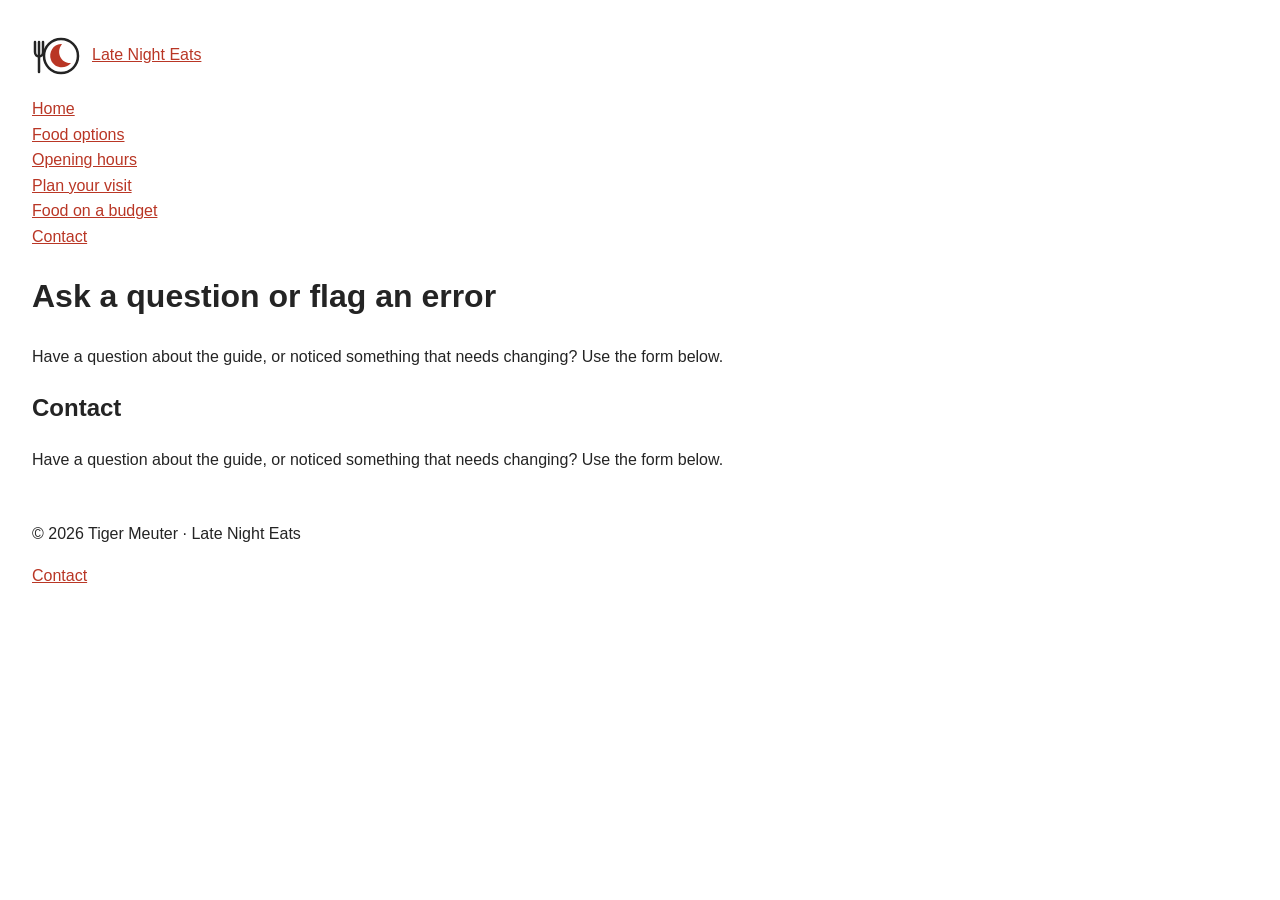
==== contact.html @ a32e922a "added pages and navigation" ====
<!DOCTYPE html>
<html lang="en">
<head>
	<meta charset="utf-8">
	<meta name="viewport" content="width=device-width, initial-scale=1.0">
	<meta name="author" content="Tiger Meuter">
	<meta name="description" content="Use the Late Night Eats contact form to practise sending a question or reporting an incorrect detail about the food guide.">
	<meta name="keywords" content="late-night food, The Hague, restaurants, opening hours, budget">
	<title>Contact | Late Night Eats</title>
	<link rel="stylesheet" type="text/css" href="css/style.css">
	<link rel="icon" type="image/svg+xml" href="img/logo.svg">
</head>
<body>
	<header class="site-header">
		<a class="logo" href="index.html"><img src="img/logo.svg" alt="" title="Late Night Eats logo">Late Night Eats</a>
		<nav aria-label="Main navigation">
			<ul>
				<li><a href="index.html">Home</a></li>
				<li><a href="food-options.html">Food options</a></li>
				<li><a href="opening-hours.html">Opening hours</a></li>
				<li><a href="plan-your-visit.html">Plan your visit</a></li>
				<li><a href="food-on-a-budget.html">Food on a budget</a></li>
				<li><a class="current" aria-current="page" href="contact.html">Contact</a></li>
			</ul>
		</nav>
	</header>
	<main>
		<header class="intro">
			<h1>Ask a question or flag an error</h1>
			<p>Have a question about the guide, or noticed something that needs changing? Use the form below.</p>
		</header>
		<section>
			<h2>Contact</h2>
			<p>Have a question about the guide, or noticed something that needs changing? Use the form below.</p>
		</section>
	</main>
	<footer class="site-footer">
		<p>&copy; 2026 Tiger Meuter &middot; Late Night Eats</p>
		<p><a href="contact.html">Contact</a></p>
	</footer>
</body>
</html>
---- css/style.css ----
body {
	margin: 2rem;
	font-family: Arial, sans-serif;
	color: #242424;
	line-height: 1.6;
}

h1, h2 {
	color: #242424;
}

a {
	color: #b93625;
}

nav ul {
	padding: 0;
	list-style-type: none;
}

.logo img {
	vertical-align: middle;
	margin-right: 0.75rem;
}

.site-footer {
	margin-top: 3rem;
}
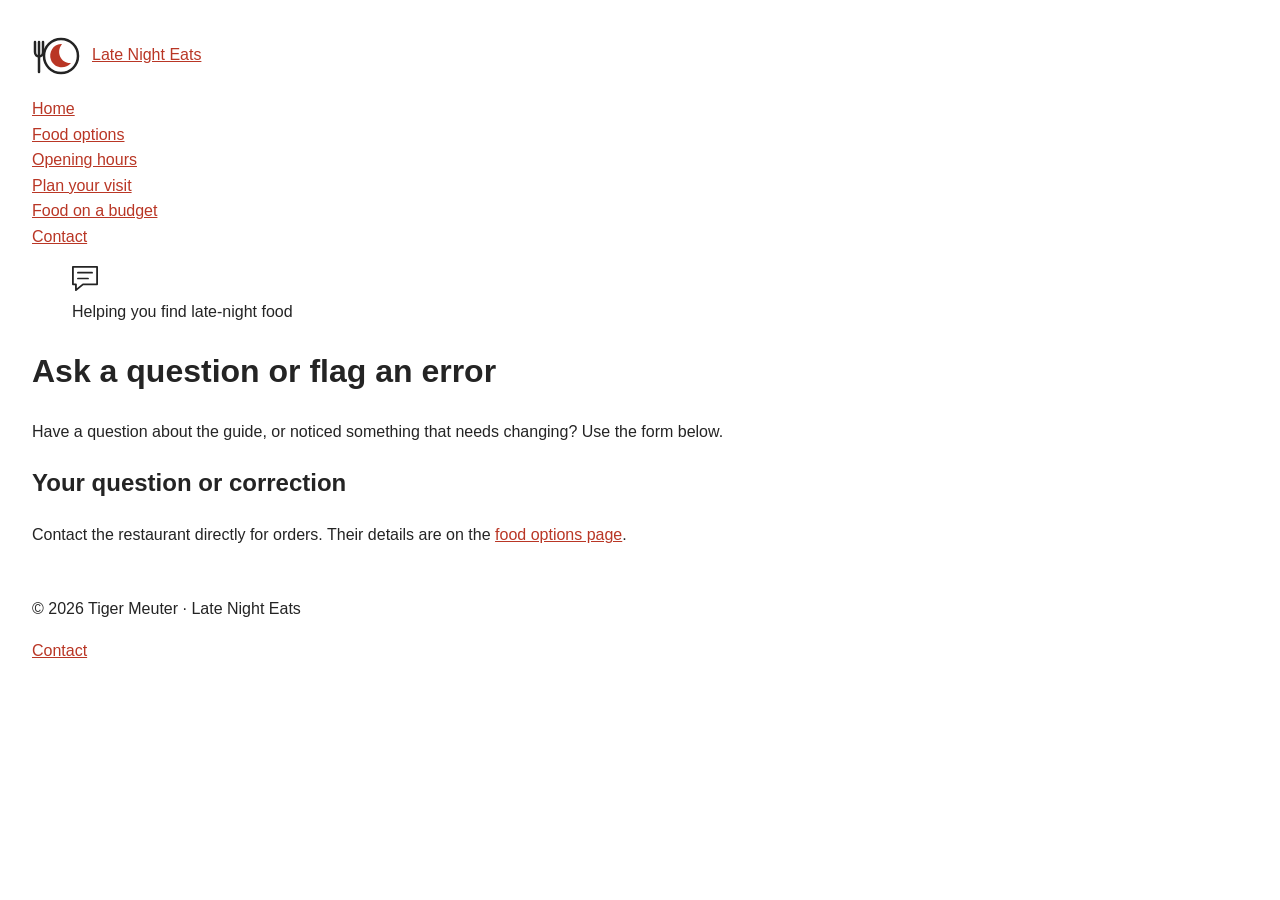
==== commit 2b284377: "added budget and visit pages" ====
--- a/contact.html
+++ b/contact.html
@@ -26,12 +26,16 @@
 	</header>
 	<main>
 		<header class="intro">
+			<figure>
+				<img src="img/contact.svg" alt="" title="Contact icon">
+				<figcaption>Helping you find late-night food</figcaption>
+			</figure>
 			<h1>Ask a question or flag an error</h1>
 			<p>Have a question about the guide, or noticed something that needs changing? Use the form below.</p>
 		</header>
 		<section>
-			<h2>Contact</h2>
-			<p>Have a question about the guide, or noticed something that needs changing? Use the form below.</p>
+			<h2>Your question or correction</h2>
+			<p>Contact the restaurant directly for orders. Their details are on the <a href="food-options.html">food options page</a>.</p>
 		</section>
 	</main>
 	<footer class="site-footer">
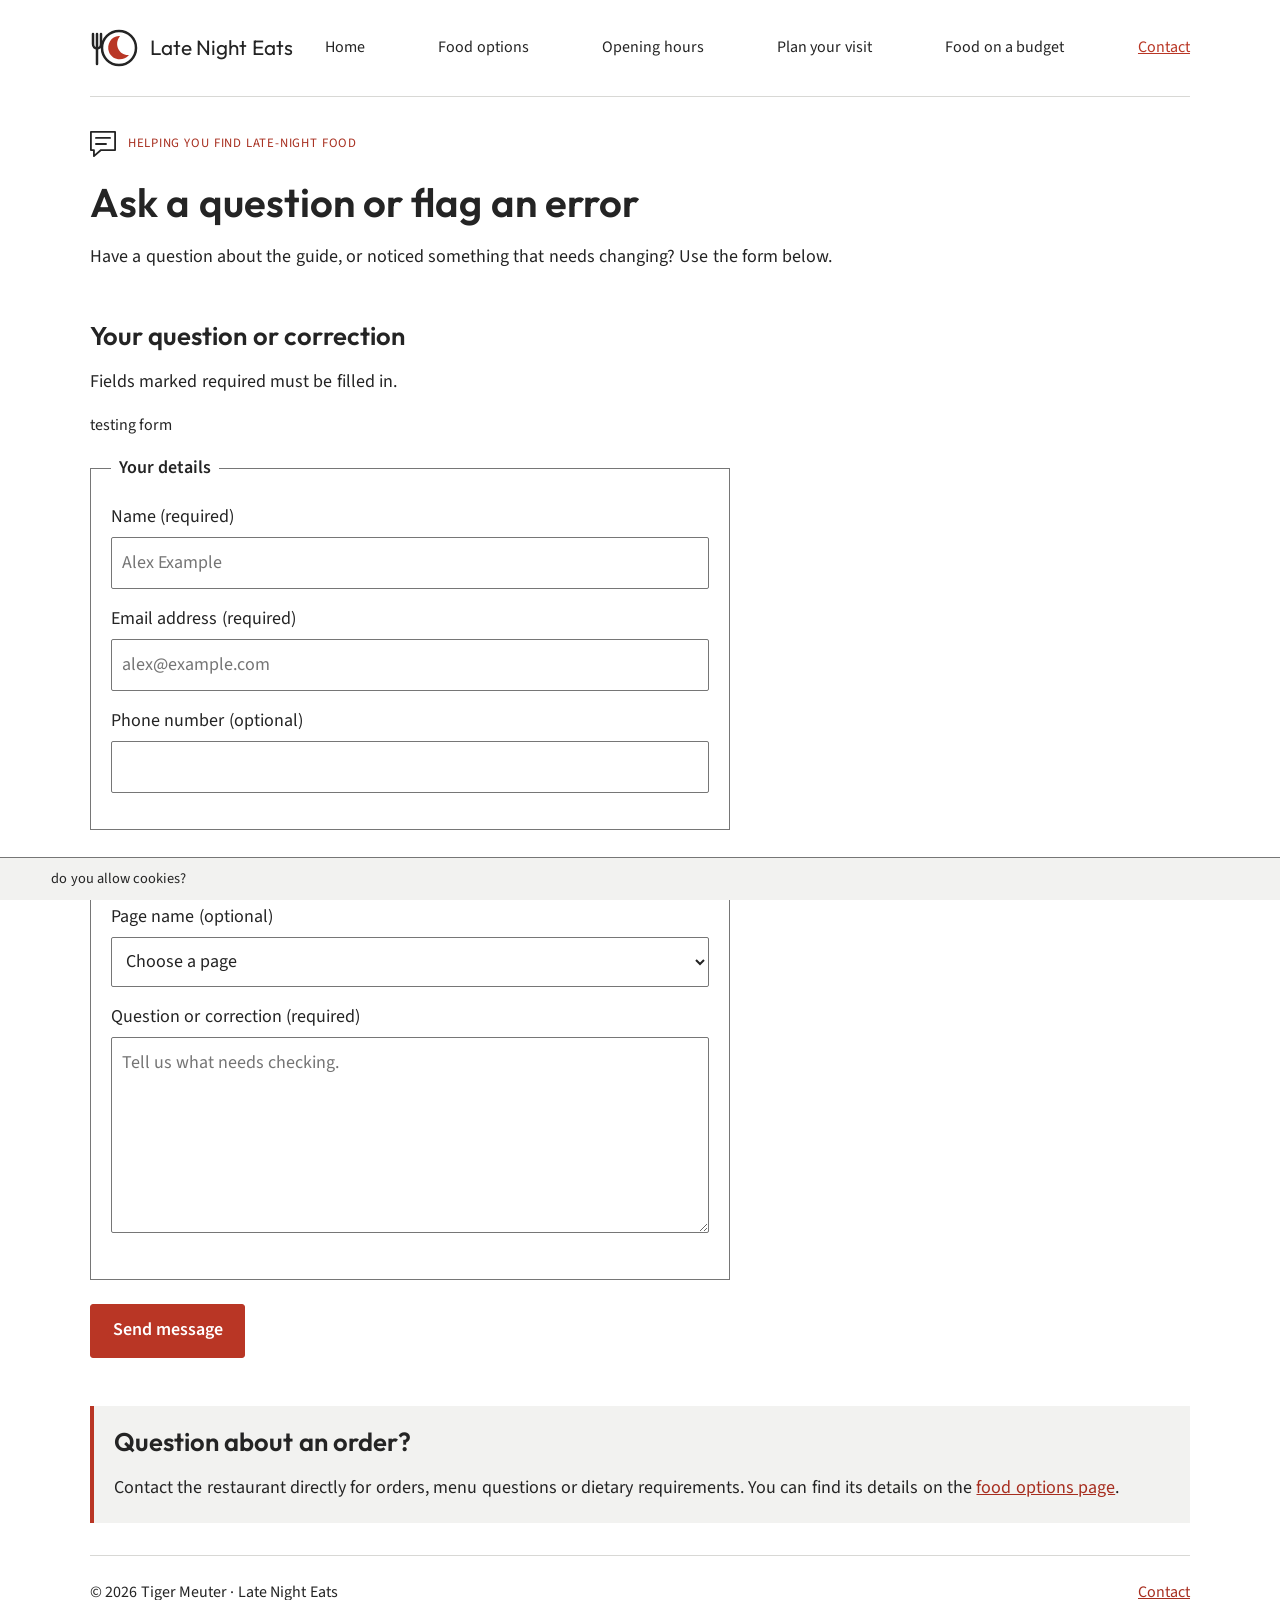
==== commit 6a34e0f8: "added contact form and mobile css" ====
--- a/contact.html
+++ b/contact.html
@@ -33,14 +33,48 @@
 			<h1>Ask a question or flag an error</h1>
 			<p>Have a question about the guide, or noticed something that needs changing? Use the form below.</p>
 		</header>
-		<section>
+		<section class="contact-section">
 			<h2>Your question or correction</h2>
-			<p>Contact the restaurant directly for orders. Their details are on the <a href="food-options.html">food options page</a>.</p>
+			<p>Fields marked required must be filled in.</p>
+			<p class="form-note">testing form</p>
+			<form action="https://next-app-router-playground-kohl.vercel.app/api/contact" method="post">
+				<fieldset>
+					<legend>Your details</legend>
+					<label for="name">Name (required)</label>
+					<input type="text" id="name" name="name" placeholder="Alex Example" maxlength="100" required>
+					<label for="email">Email address (required)</label>
+					<input type="email" id="email" name="email" placeholder="alex@example.com" maxlength="150" required>
+					<label for="phone">Phone number (optional)</label>
+					<input type="tel" id="phone" name="phone" maxlength="30">
+				</fieldset>
+				<fieldset>
+					<legend>Your message</legend>
+					<label for="page">Page name (optional)</label>
+					<select id="page" name="page">
+						<option value="">Choose a page</option>
+						<option value="home">Home</option>
+						<option value="food-options">Food options</option>
+						<option value="opening-hours">Opening hours</option>
+						<option value="plan-your-visit">Plan your visit</option>
+						<option value="food-on-a-budget">Food on a budget</option>
+					</select>
+					<label for="message">Question or correction (required)</label>
+					<textarea id="message" name="message" rows="6" minlength="10" maxlength="2000" placeholder="Tell us what needs checking." required></textarea>
+				</fieldset>
+				<input type="submit" value="Send message">
+			</form>
 		</section>
+		<aside class="tip">
+			<h2>Question about an order?</h2>
+			<p>Contact the restaurant directly for orders, menu questions or dietary requirements. You can find its details on the <a href="food-options.html">food options page</a>.</p>
+		</aside>
 	</main>
 	<footer class="site-footer">
 		<p>&copy; 2026 Tiger Meuter &middot; Late Night Eats</p>
 		<p><a href="contact.html">Contact</a></p>
 	</footer>
+	<aside class="cookies">
+		<p>do you allow cookies?</p>
+	</aside>
 </body>
 </html>
--- a/css/style.css
+++ b/css/style.css
@@ -1,28 +1,416 @@
+@import url('https://fonts.googleapis.com/css2?family=Outfit:wght@600&family=Source+Sans+3:wght@400;600&display=swap');
+
+* {
+	box-sizing: border-box;
+}
+
 body {
-	margin: 2rem;
-	font-family: Arial, sans-serif;
+	margin: 0;
 	color: #242424;
+	background-color: #fff;
+	font-family: 'Source Sans 3', Arial, sans-serif;
+	font-size: 1.125rem;
 	line-height: 1.6;
-}
-
-h1, h2 {
+	word-spacing: 0.02em;
+}
+
+.site-header, main, .site-footer {
+	width: 92%;
+	max-width: 1100px;
+	margin: 0 auto;
+}
+
+.site-header {
+	padding: 1.5rem 0;
+	border-bottom: 1px solid #d8d8d5;
+}
+
+.logo {
+	display: inline-flex;
+	align-items: center;
+	gap: 0.75rem;
 	color: #242424;
-}
-
-a {
-	color: #b93625;
+	font-family: 'Outfit', Arial, sans-serif;
+	font-size: 1.3rem;
+	text-decoration: none;
 }
 
 nav ul {
+	display: flex;
+	flex-wrap: wrap;
+	gap: 0.5rem 1.5rem;
+	margin: 1rem 0 0;
 	padding: 0;
 	list-style-type: none;
 }
 
-.logo img {
-	vertical-align: middle;
+nav a {
+	display: block;
+	padding: 0.5rem 0;
+	color: #242424;
+	font-size: 1rem;
+	text-decoration: none;
+}
+
+a {
+	color: #a72e1f;
+}
+
+a:hover, a:focus {
+	color: #752014;
+	text-decoration: underline;
+}
+
+a:active, nav .current {
+	color: #b93625;
+	text-decoration: underline;
+}
+
+a:focus, input:focus, textarea:focus, select:focus {
+	outline: 2px solid #242424;
+	outline-offset: 3px;
+}
+
+h1, h2, h3 {
+	font-family: 'Outfit', Arial, sans-serif;
+	font-weight: 600;
+	line-height: 1.25;
+}
+
+h1 {
+	margin: 1rem 0;
+	font-size: 2.5rem;
+}
+
+h2 {
+	margin: 0 0 1rem;
+	font-size: 1.6rem;
+}
+
+h3 {
+	margin: 0 0 0.75rem;
+	font-size: 1.3rem;
+}
+
+p {
+	margin: 0 0 1rem;
+}
+
+main > section, main > article {
+	margin-bottom: 2rem;
+}
+
+.intro {
+	padding: 2.5rem 0;
+}
+
+.intro > p {
+	max-width: 48rem;
+}
+
+figure {
+	min-height: 2rem;
+	margin: 0;
+}
+
+figure > img {
+	position: relative;
+	top: 2px;
+	float: left;
 	margin-right: 0.75rem;
 }
 
+figcaption {
+	padding-top: 0.25rem;
+	color: #a72e1f;
+	font-size: 0.8rem;
+	letter-spacing: 0.06em;
+	text-transform: uppercase;
+}
+
+.button, input[type="submit"] {
+	display: inline-block;
+	padding: 0.65em 1.2em;
+	border: 1px solid #b93625;
+	border-radius: 3px;
+	color: #fff;
+	background-color: #b93625;
+	font: inherit;
+	font-weight: 600;
+	text-decoration: none;
+	cursor: pointer;
+}
+
+.button:hover, input[type="submit"]:hover {
+	border-color: #98291b;
+	color: #fff;
+	background-color: #98291b;
+	text-decoration: none;
+}
+
+.button:active, input[type="submit"]:active {
+	background-color: #752014;
+}
+
+.cards {
+	display: grid;
+	grid-template-columns: 1fr 1fr 1fr;
+	gap: 1.25rem;
+}
+
+.two-columns {
+	grid-template-columns: 1fr 1fr;
+}
+
+.cards-title {
+	grid-column: 1 / -1;
+	margin-bottom: 0;
+}
+
+.card {
+	padding: 1.5rem;
+	border-color: #dededb;
+	border-style: solid;
+	border-width: 1px;
+	background-color: #f2f2f0;
+}
+
+.card ul, .checklist {
+	padding-left: 1.5rem;
+}
+
+li {
+	margin-bottom: 0.5rem;
+}
+
+.address, .source, .form-note {
+	font-size: 1rem;
+}
+
+.tip {
+	margin: 2rem 0;
+	padding: 1.25rem;
+	border-left: 4px solid #b93625;
+	background-color: #f2f2f0;
+}
+
+.tip p:last-child, .card p:last-child {
+	margin-bottom: 0;
+}
+
+table {
+	width: 100%;
+	margin: 1rem 0;
+	border-collapse: collapse;
+	font-size: 1rem;
+}
+
+caption {
+	margin-bottom: 0.5rem;
+	font-weight: 600;
+	text-align: left;
+}
+
+th, td {
+	padding: 0.75rem;
+	border: 1px solid #767676;
+	text-align: left;
+}
+
+thead {
+	color: #fff;
+	background-color: #242424;
+}
+
+tbody tr:nth-child(even) {
+	background-color: #cff;
+}
+
+tbody tr:nth-child(odd) {
+	background-color: #fff;
+}
+
+tbody th:first-child {
+	background-color: #f2f2f0;
+}
+
+.budget-example {
+	padding: 1.5rem;
+	border: 1px solid #dededb;
+}
+
+.budget-amount {
+	color: #a72e1f;
+	font-size: 2rem;
+	font-weight: 600;
+}
+
+.intro-text {
+	text-indent: 1em;
+}
+
+.intro-text::first-letter {
+	color: #a72e1f;
+	font-size: 1.3em;
+	font-weight: 600;
+}
+
 .site-footer {
-	margin-top: 3rem;
-}
+	display: flex;
+	justify-content: space-between;
+	gap: 1rem;
+	padding: 1.5rem 0;
+	border-top: 1px solid #d8d8d5;
+	font-size: 1rem;
+}
+
+
+/* Small screens use one column so the text and form stay readable. */
+body {
+	display: flex;
+	flex-direction: column;
+	min-height: 100vh;
+	padding-bottom: 5rem;
+}
+
+main {
+	flex-grow: 1;
+}
+
+.cards, .two-columns {
+	grid-template-columns: 1fr;
+}
+
+nav ul {
+	display: grid;
+	grid-template-columns: 1fr 1fr;
+	gap: 0.25rem 1rem;
+}
+
+nav li {
+	margin: 0;
+}
+
+h1 {
+	font-size: 2rem;
+}
+
+.intro {
+	padding: 2rem 0;
+}
+
+th, td {
+	padding: 0.4rem;
+}
+
+.site-footer {
+	flex-wrap: wrap;
+}
+
+.contact-section {
+	max-width: 40rem;
+}
+
+fieldset {
+	min-width: 0;
+	margin: 1rem 0 1.5rem;
+	padding: 1.25rem;
+	border: 1px solid #767676;
+}
+
+legend {
+	padding: 0 0.5rem;
+	font-weight: 600;
+}
+
+label {
+	display: block;
+	margin-bottom: 0.35rem;
+}
+
+input, textarea, select {
+	width: 100%;
+	margin-bottom: 1rem;
+	padding: 0.65rem;
+	border: 1px solid #767676;
+	border-radius: 2px;
+	color: #242424;
+	background-color: #fff;
+	font: inherit;
+}
+
+textarea {
+	resize: vertical;
+}
+
+input[type="submit"] {
+	width: auto;
+}
+
+.cookies {
+	position: fixed;
+	bottom: 0;
+	left: 0;
+	z-index: 9999;
+	width: 100%;
+	padding: 0.6rem 4%;
+	border-top: 1px solid #767676;
+	color: #242424;
+	background-color: #f2f2f0;
+	font-size: 0.9rem;
+}
+
+.cookies p {
+	margin: 0;
+}
+
+/* The assessment uses 768px as the smartphone boundary. */
+@media screen and (min-width: 769px) {
+	nav ul {
+		display: flex;
+		justify-content: space-between;
+	}
+
+	.cards, .two-columns {
+		grid-template-columns: 1fr 1fr;
+	}
+
+	h1 {
+		font-size: 2.5rem;
+	}
+
+	th, td {
+		padding: 0.75rem;
+	}
+}
+
+@media screen and (min-width: 1024px) {
+	.cards {
+		grid-template-columns: 1fr 1fr 1fr;
+	}
+
+	.two-columns {
+		grid-template-columns: 1fr 1fr;
+	}
+
+	.site-header {
+		display: flex;
+		align-items: center;
+		justify-content: space-between;
+		gap: 2rem;
+	}
+
+	nav {
+		flex-grow: 1;
+	}
+
+	nav ul {
+		margin: 0;
+		gap: 1rem;
+	}
+
+	.logo {
+		flex-shrink: 0;
+	}
+}
+
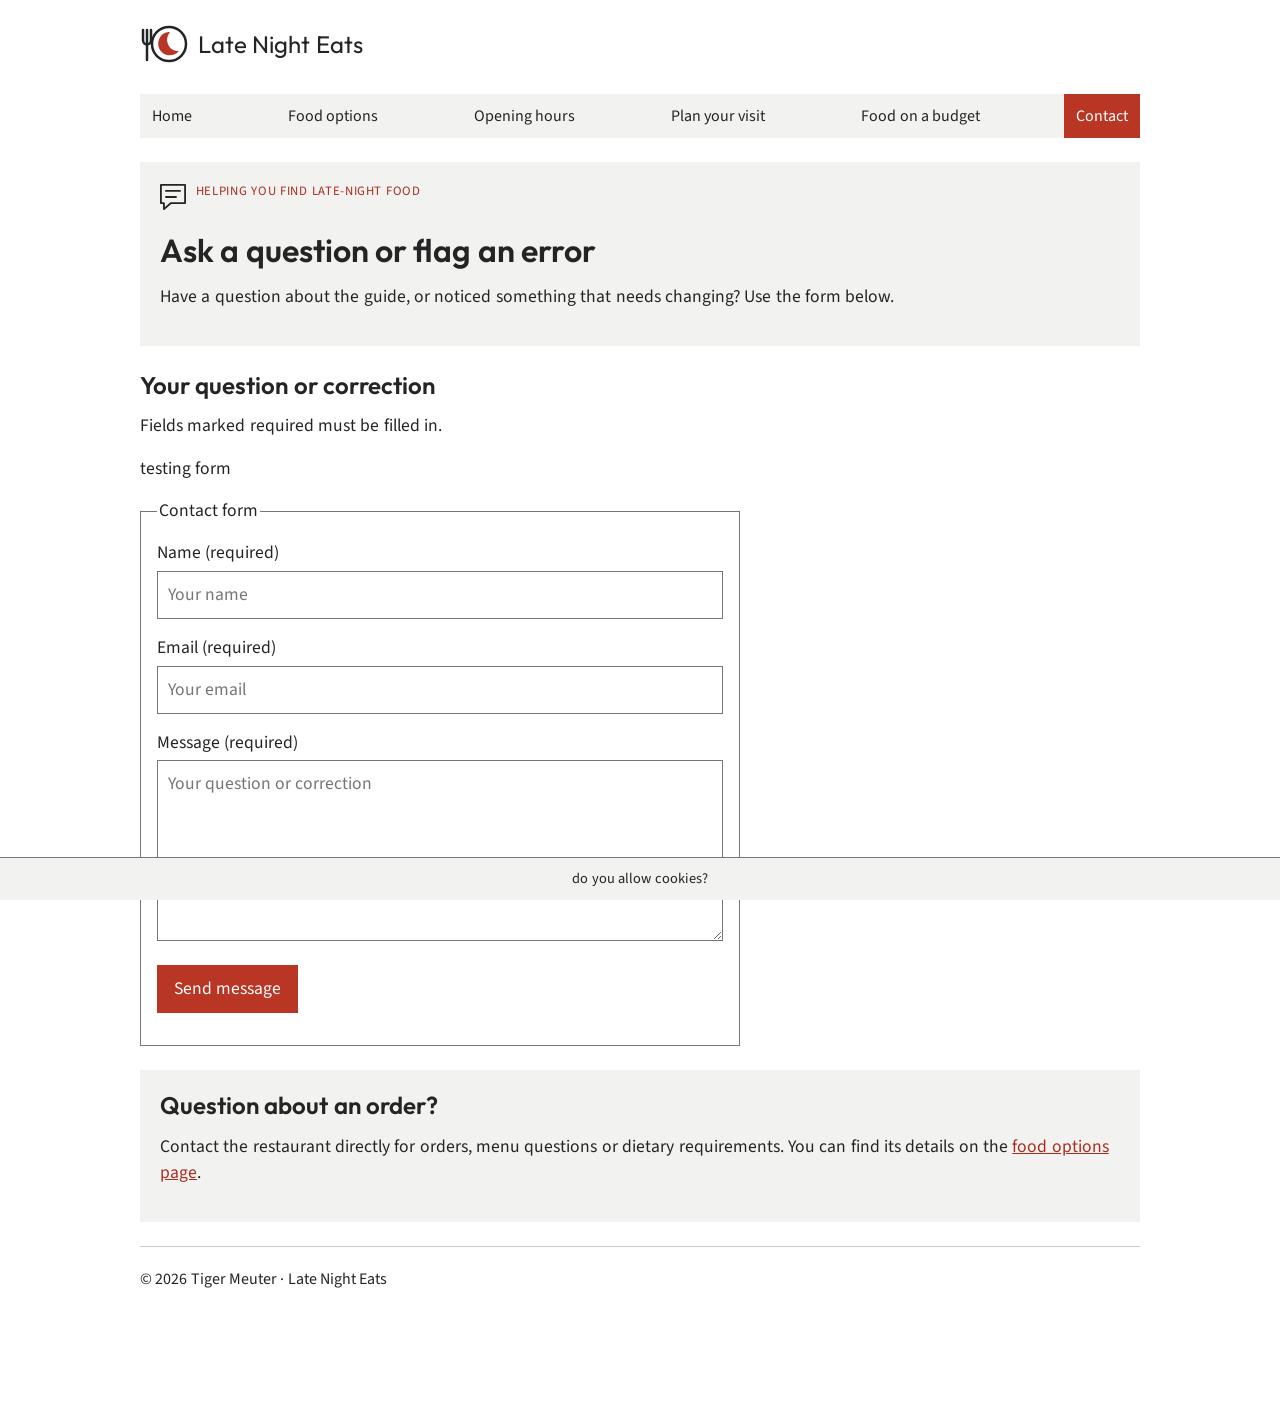
==== commit 054a88f9: "simplified html and css" ====
--- a/contact.html
+++ b/contact.html
@@ -1,80 +1,65 @@
 <!DOCTYPE html>
 <html lang="en">
-<head>
-	<meta charset="utf-8">
-	<meta name="viewport" content="width=device-width, initial-scale=1.0">
-	<meta name="author" content="Tiger Meuter">
-	<meta name="description" content="Use the Late Night Eats contact form to practise sending a question or reporting an incorrect detail about the food guide.">
-	<meta name="keywords" content="late-night food, The Hague, restaurants, opening hours, budget">
-	<title>Contact | Late Night Eats</title>
-	<link rel="stylesheet" type="text/css" href="css/style.css">
-	<link rel="icon" type="image/svg+xml" href="img/logo.svg">
-</head>
-<body>
-	<header class="site-header">
-		<a class="logo" href="index.html"><img src="img/logo.svg" alt="" title="Late Night Eats logo">Late Night Eats</a>
-		<nav aria-label="Main navigation">
-			<ul>
-				<li><a href="index.html">Home</a></li>
-				<li><a href="food-options.html">Food options</a></li>
-				<li><a href="opening-hours.html">Opening hours</a></li>
-				<li><a href="plan-your-visit.html">Plan your visit</a></li>
-				<li><a href="food-on-a-budget.html">Food on a budget</a></li>
-				<li><a class="current" aria-current="page" href="contact.html">Contact</a></li>
-			</ul>
-		</nav>
-	</header>
-	<main>
-		<header class="intro">
-			<figure>
-				<img src="img/contact.svg" alt="" title="Contact icon">
-				<figcaption>Helping you find late-night food</figcaption>
-			</figure>
-			<h1>Ask a question or flag an error</h1>
-			<p>Have a question about the guide, or noticed something that needs changing? Use the form below.</p>
+	<head>
+		<meta charset="utf-8">
+		<meta name="viewport" content="width=device-width, initial-scale=1.0">
+		<meta name="author" content="Tiger Meuter">
+		<meta name="description" content="Use the Late Night Eats contact form to practise sending a question or reporting an incorrect detail about the food guide.">
+		<meta name="keywords" content="late-night food, The Hague, restaurants, opening hours, budget">
+		<title>Contact | Late Night Eats</title>
+		<link rel="stylesheet" type="text/css" href="css/style.css">
+		<link rel="icon" type="image/svg+xml" href="img/logo.svg">
+	</head>
+	<body>
+		<header>
+			<a class="logo" href="index.html"><img src="img/logo.svg" alt="" title="Late Night Eats logo">Late Night Eats</a>
+			<nav aria-label="Main navigation">
+				<ul>
+					<li><a href="index.html">Home</a></li>
+					<li><a href="food-options.html">Food options</a></li>
+					<li><a href="opening-hours.html">Opening hours</a></li>
+					<li><a href="plan-your-visit.html">Plan your visit</a></li>
+					<li><a href="food-on-a-budget.html">Food on a budget</a></li>
+					<li><a class="current" aria-current="page" href="contact.html">Contact</a></li>
+				</ul>
+			</nav>
 		</header>
-		<section class="contact-section">
-			<h2>Your question or correction</h2>
-			<p>Fields marked required must be filled in.</p>
-			<p class="form-note">testing form</p>
-			<form action="https://next-app-router-playground-kohl.vercel.app/api/contact" method="post">
-				<fieldset>
-					<legend>Your details</legend>
-					<label for="name">Name (required)</label>
-					<input type="text" id="name" name="name" placeholder="Alex Example" maxlength="100" required>
-					<label for="email">Email address (required)</label>
-					<input type="email" id="email" name="email" placeholder="alex@example.com" maxlength="150" required>
-					<label for="phone">Phone number (optional)</label>
-					<input type="tel" id="phone" name="phone" maxlength="30">
-				</fieldset>
-				<fieldset>
-					<legend>Your message</legend>
-					<label for="page">Page name (optional)</label>
-					<select id="page" name="page">
-						<option value="">Choose a page</option>
-						<option value="home">Home</option>
-						<option value="food-options">Food options</option>
-						<option value="opening-hours">Opening hours</option>
-						<option value="plan-your-visit">Plan your visit</option>
-						<option value="food-on-a-budget">Food on a budget</option>
-					</select>
-					<label for="message">Question or correction (required)</label>
-					<textarea id="message" name="message" rows="6" minlength="10" maxlength="2000" placeholder="Tell us what needs checking." required></textarea>
-				</fieldset>
-				<input type="submit" value="Send message">
-			</form>
-		</section>
-		<aside class="tip">
-			<h2>Question about an order?</h2>
-			<p>Contact the restaurant directly for orders, menu questions or dietary requirements. You can find its details on the <a href="food-options.html">food options page</a>.</p>
+		<main>
+			<header>
+				<figure>
+					<img src="img/contact.svg" alt="" title="Contact icon">
+					<figcaption>Helping you find late-night food</figcaption>
+				</figure>
+				<h1>Ask a question or flag an error</h1>
+				<p>Have a question about the guide, or noticed something that needs changing? Use the form below.</p>
+			</header>
+			<section>
+				<h2>Your question or correction</h2>
+				<p>Fields marked required must be filled in.</p>
+				<p>testing form</p>
+				<form action="https://next-app-router-playground-kohl.vercel.app/api/contact" method="post">
+					<fieldset>
+						<legend>Contact form</legend>
+						<label for="name">Name (required)</label>
+						<input type="text" id="name" name="name" placeholder="Your name" maxlength="100" required>
+						<label for="email">Email (required)</label>
+						<input type="email" id="email" name="email" placeholder="Your email" maxlength="150" required>
+						<label for="message">Message (required)</label>
+						<textarea id="message" name="message" rows="6" minlength="10" maxlength="2000" placeholder="Your question or correction" required></textarea>
+						<input type="submit" value="Send message">
+					</fieldset>
+				</form>
+			</section>
+			<aside>
+				<h2>Question about an order?</h2>
+				<p>Contact the restaurant directly for orders, menu questions or dietary requirements. You can find its details on the <a href="food-options.html">food options page</a>.</p>
+			</aside>
+		</main>
+		<footer>
+			<p>&copy; 2026 Tiger Meuter &middot; Late Night Eats</p>
+		</footer>
+		<aside class="cookies">
+			<p>do you allow cookies?</p>
 		</aside>
-	</main>
-	<footer class="site-footer">
-		<p>&copy; 2026 Tiger Meuter &middot; Late Night Eats</p>
-		<p><a href="contact.html">Contact</a></p>
-	</footer>
-	<aside class="cookies">
-		<p>do you allow cookies?</p>
-	</aside>
-</body>
+	</body>
 </html>
--- a/css/style.css
+++ b/css/style.css
@@ -5,48 +5,43 @@
 }
 
 body {
-	margin: 0;
-	color: #242424;
+	width: 92%;
+	max-width: 1000px;
+	margin: 0 auto;
+	padding-bottom: 90px;
 	background-color: #fff;
+	color: #242424;
 	font-family: 'Source Sans 3', Arial, sans-serif;
-	font-size: 1.125rem;
-	line-height: 1.6;
+	font-size: 1.1rem;
+	line-height: 1.5;
 	word-spacing: 0.02em;
 }
 
-.site-header, main, .site-footer {
-	width: 92%;
-	max-width: 1100px;
-	margin: 0 auto;
-}
-
-.site-header {
-	padding: 1.5rem 0;
-	border-bottom: 1px solid #d8d8d5;
+body > header {
+	padding-top: 20px;
 }
 
 .logo {
 	display: inline-flex;
 	align-items: center;
-	gap: 0.75rem;
+	gap: 10px;
 	color: #242424;
 	font-family: 'Outfit', Arial, sans-serif;
-	font-size: 1.3rem;
+	font-size: 1.5rem;
 	text-decoration: none;
 }
 
 nav ul {
 	display: flex;
 	flex-wrap: wrap;
-	gap: 0.5rem 1.5rem;
-	margin: 1rem 0 0;
 	padding: 0;
 	list-style-type: none;
+	background-color: #f2f2f0;
 }
 
 nav a {
 	display: block;
-	padding: 0.5rem 0;
+	padding: 10px 12px;
 	color: #242424;
 	font-size: 1rem;
 	text-decoration: none;
@@ -61,165 +56,111 @@
 	text-decoration: underline;
 }
 
-a:active, nav .current {
-	color: #b93625;
-	text-decoration: underline;
-}
-
-a:focus, input:focus, textarea:focus, select:focus {
-	outline: 2px solid #242424;
-	outline-offset: 3px;
+a:active {
+	color: #242424;
+}
+
+nav a:hover, nav .current {
+	background-color: #b93625;
+	color: #fff;
 }
 
 h1, h2, h3 {
 	font-family: 'Outfit', Arial, sans-serif;
 	font-weight: 600;
-	line-height: 1.25;
+	line-height: 1.3;
+	margin: 0 0 12px;
 }
 
 h1 {
-	margin: 1rem 0;
-	font-size: 2.5rem;
+	font-size: 2rem;
 }
 
 h2 {
-	margin: 0 0 1rem;
-	font-size: 1.6rem;
+	font-size: 1.5rem;
 }
 
 h3 {
-	margin: 0 0 0.75rem;
-	font-size: 1.3rem;
+	font-size: 1.2rem;
 }
 
 p {
-	margin: 0 0 1rem;
-}
-
-main > section, main > article {
-	margin-bottom: 2rem;
-}
-
-.intro {
-	padding: 2.5rem 0;
-}
-
-.intro > p {
-	max-width: 48rem;
+	margin: 0 0 16px;
+}
+
+main > header, main > aside {
+	margin: 24px 0;
+	padding: 20px;
+	background-color: #f2f2f0;
+}
+
+main > section {
+	margin-bottom: 24px;
+}
+
+article {
+	margin: 16px 0;
+	padding: 16px;
+	border-color: #ccc;
+	border-style: solid;
+	border-width: 1px;
 }
 
 figure {
-	min-height: 2rem;
-	margin: 0;
+	min-height: 32px;
+	margin: 0 0 16px;
 }
 
 figure > img {
 	position: relative;
 	top: 2px;
 	float: left;
-	margin-right: 0.75rem;
+	margin-right: 10px;
 }
 
 figcaption {
-	padding-top: 0.25rem;
 	color: #a72e1f;
 	font-size: 0.8rem;
-	letter-spacing: 0.06em;
+	letter-spacing: 0.05em;
 	text-transform: uppercase;
 }
 
 .button, input[type="submit"] {
 	display: inline-block;
-	padding: 0.65em 1.2em;
+	width: auto;
+	padding: 10px 16px;
 	border: 1px solid #b93625;
-	border-radius: 3px;
-	color: #fff;
 	background-color: #b93625;
-	font: inherit;
-	font-weight: 600;
+	color: #fff;
 	text-decoration: none;
 	cursor: pointer;
 }
 
 .button:hover, input[type="submit"]:hover {
-	border-color: #98291b;
-	color: #fff;
-	background-color: #98291b;
-	text-decoration: none;
-}
-
-.button:active, input[type="submit"]:active {
 	background-color: #752014;
-}
-
-.cards {
-	display: grid;
-	grid-template-columns: 1fr 1fr 1fr;
-	gap: 1.25rem;
-}
-
-.two-columns {
-	grid-template-columns: 1fr 1fr;
-}
-
-.cards-title {
-	grid-column: 1 / -1;
-	margin-bottom: 0;
-}
-
-.card {
-	padding: 1.5rem;
-	border-color: #dededb;
-	border-style: solid;
-	border-width: 1px;
-	background-color: #f2f2f0;
-}
-
-.card ul, .checklist {
-	padding-left: 1.5rem;
-}
-
-li {
-	margin-bottom: 0.5rem;
-}
-
-.address, .source, .form-note {
-	font-size: 1rem;
-}
-
-.tip {
-	margin: 2rem 0;
-	padding: 1.25rem;
-	border-left: 4px solid #b93625;
-	background-color: #f2f2f0;
-}
-
-.tip p:last-child, .card p:last-child {
-	margin-bottom: 0;
+	color: #fff;
 }
 
 table {
 	width: 100%;
-	margin: 1rem 0;
+	margin: 16px 0;
 	border-collapse: collapse;
-	font-size: 1rem;
 }
 
 caption {
-	margin-bottom: 0.5rem;
-	font-weight: 600;
+	margin-bottom: 8px;
 	text-align: left;
 }
 
 th, td {
-	padding: 0.75rem;
+	padding: 8px;
 	border: 1px solid #767676;
 	text-align: left;
 }
 
 thead {
-	color: #fff;
 	background-color: #242424;
+	color: #fff;
 }
 
 tbody tr:nth-child(even) {
@@ -230,112 +171,35 @@
 	background-color: #fff;
 }
 
-tbody th:first-child {
-	background-color: #f2f2f0;
-}
-
-.budget-example {
-	padding: 1.5rem;
-	border: 1px solid #dededb;
-}
-
-.budget-amount {
-	color: #a72e1f;
-	font-size: 2rem;
-	font-weight: 600;
-}
-
-.intro-text {
+#budget p {
 	text-indent: 1em;
 }
 
-.intro-text::first-letter {
-	color: #a72e1f;
-	font-size: 1.3em;
-	font-weight: 600;
-}
-
-.site-footer {
-	display: flex;
-	justify-content: space-between;
-	gap: 1rem;
-	padding: 1.5rem 0;
-	border-top: 1px solid #d8d8d5;
-	font-size: 1rem;
-}
-
-
-/* Small screens use one column so the text and form stay readable. */
-body {
-	display: flex;
-	flex-direction: column;
-	min-height: 100vh;
-	padding-bottom: 5rem;
-}
-
-main {
-	flex-grow: 1;
-}
-
-.cards, .two-columns {
-	grid-template-columns: 1fr;
-}
-
-nav ul {
-	display: grid;
-	grid-template-columns: 1fr 1fr;
-	gap: 0.25rem 1rem;
-}
-
-nav li {
-	margin: 0;
-}
-
-h1 {
-	font-size: 2rem;
-}
-
-.intro {
-	padding: 2rem 0;
-}
-
-th, td {
-	padding: 0.4rem;
-}
-
-.site-footer {
-	flex-wrap: wrap;
-}
-
-.contact-section {
-	max-width: 40rem;
+#budget p::first-letter {
+	font-size: 1.2em;
+}
+
+form {
+	max-width: 600px;
 }
 
 fieldset {
 	min-width: 0;
-	margin: 1rem 0 1.5rem;
-	padding: 1.25rem;
+	margin: 16px 0;
+	padding: 16px;
 	border: 1px solid #767676;
-}
-
-legend {
-	padding: 0 0.5rem;
-	font-weight: 600;
 }
 
 label {
 	display: block;
-	margin-bottom: 0.35rem;
-}
-
-input, textarea, select {
+	margin-bottom: 4px;
+}
+
+input, textarea {
 	width: 100%;
-	margin-bottom: 1rem;
-	padding: 0.65rem;
+	margin-bottom: 16px;
+	padding: 10px;
 	border: 1px solid #767676;
-	border-radius: 2px;
-	color: #242424;
-	background-color: #fff;
 	font: inherit;
 }
 
@@ -343,8 +207,10 @@
 	resize: vertical;
 }
 
-input[type="submit"] {
-	width: auto;
+footer {
+	padding: 20px 0;
+	border-top: 1px solid #ccc;
+	font-size: 1rem;
 }
 
 .cookies {
@@ -353,64 +219,35 @@
 	left: 0;
 	z-index: 9999;
 	width: 100%;
-	padding: 0.6rem 4%;
+	padding: 10px;
 	border-top: 1px solid #767676;
-	color: #242424;
 	background-color: #f2f2f0;
 	font-size: 0.9rem;
+	text-align: center;
 }
 
 .cookies p {
 	margin: 0;
 }
 
-/* The assessment uses 768px as the smartphone boundary. */
 @media screen and (min-width: 769px) {
 	nav ul {
-		display: flex;
 		justify-content: space-between;
 	}
-
-	.cards, .two-columns {
-		grid-template-columns: 1fr 1fr;
-	}
-
-	h1 {
-		font-size: 2.5rem;
+}
+
+/* Two navigation links per row on phones. */
+@media screen and (max-width: 768px) {
+	nav li {
+		width: 50%;
+	}
+
+	main > header, main > aside {
+		padding: 16px;
 	}
 
 	th, td {
-		padding: 0.75rem;
-	}
-}
-
-@media screen and (min-width: 1024px) {
-	.cards {
-		grid-template-columns: 1fr 1fr 1fr;
-	}
-
-	.two-columns {
-		grid-template-columns: 1fr 1fr;
-	}
-
-	.site-header {
-		display: flex;
-		align-items: center;
-		justify-content: space-between;
-		gap: 2rem;
-	}
-
-	nav {
-		flex-grow: 1;
-	}
-
-	nav ul {
-		margin: 0;
-		gap: 1rem;
-	}
-
-	.logo {
-		flex-shrink: 0;
-	}
-}
-
+		padding: 4px;
+		font-size: 0.9rem;
+	}
+}
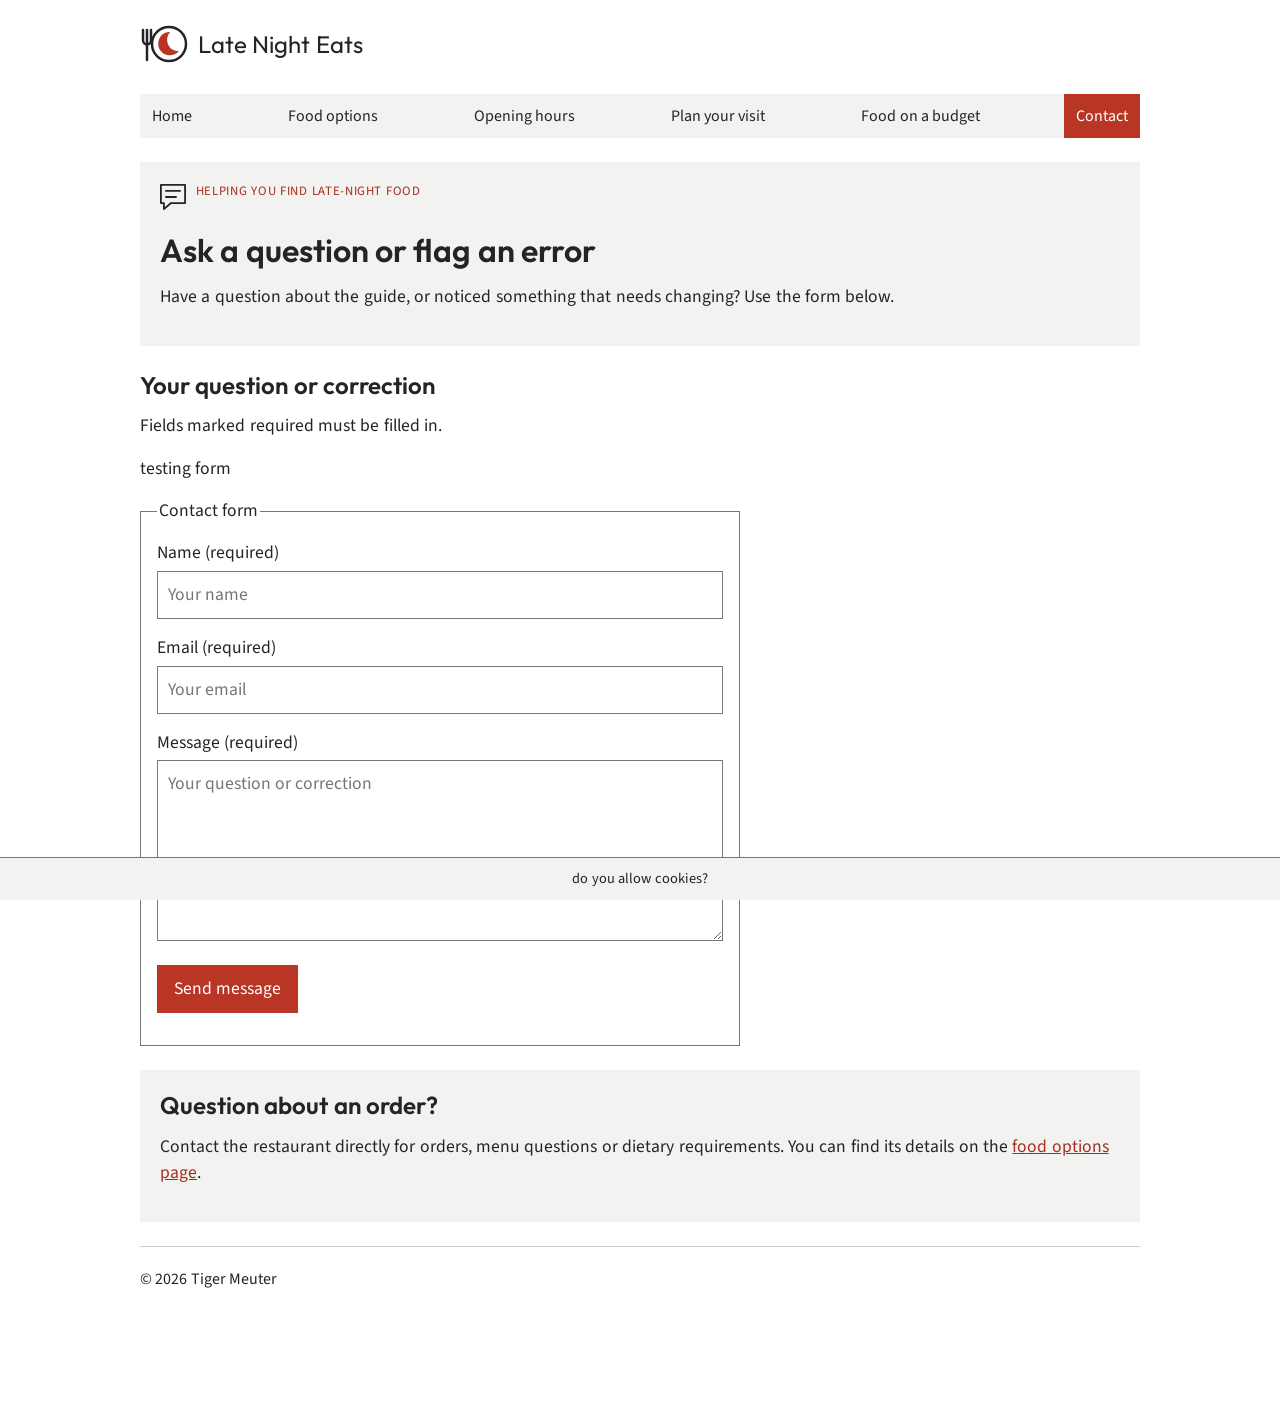
==== commit 7f4d1450: "updated text and footer" ====
--- a/contact.html
+++ b/contact.html
@@ -56,7 +56,7 @@
 			</aside>
 		</main>
 		<footer>
-			<p>&copy; 2026 Tiger Meuter &middot; Late Night Eats</p>
+			<p>&copy; 2026 Tiger Meuter</p>
 		</footer>
 		<aside class="cookies">
 			<p>do you allow cookies?</p>
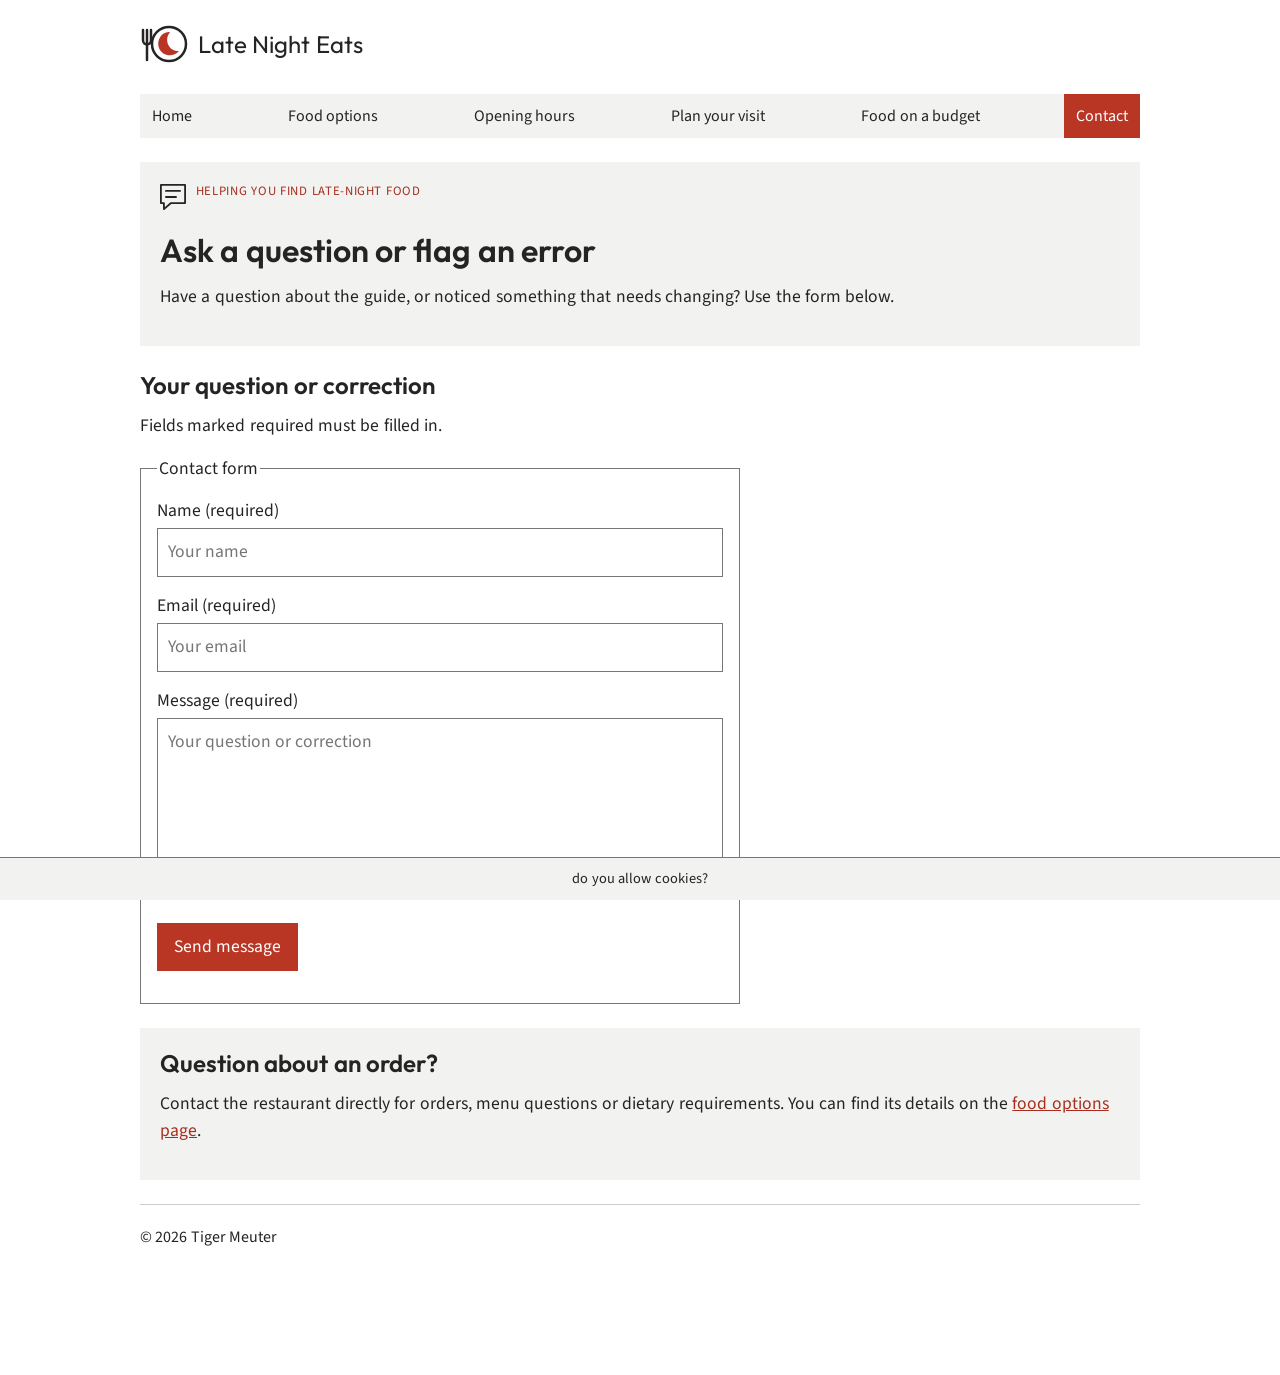
==== commit 3aa224bd: "removed contact form note" ====
--- a/contact.html
+++ b/contact.html
@@ -36,7 +36,6 @@
 			<section>
 				<h2>Your question or correction</h2>
 				<p>Fields marked required must be filled in.</p>
-				<p>testing form</p>
 				<form action="https://next-app-router-playground-kohl.vercel.app/api/contact" method="post">
 					<fieldset>
 						<legend>Contact form</legend>
--- a/css/style.css
+++ b/css/style.css
@@ -163,11 +163,7 @@
 	color: #fff;
 }
 
-tbody tr:nth-child(even) {
-	background-color: #cff;
-}
-
-tbody tr:nth-child(odd) {
+tbody {
 	background-color: #fff;
 }
 
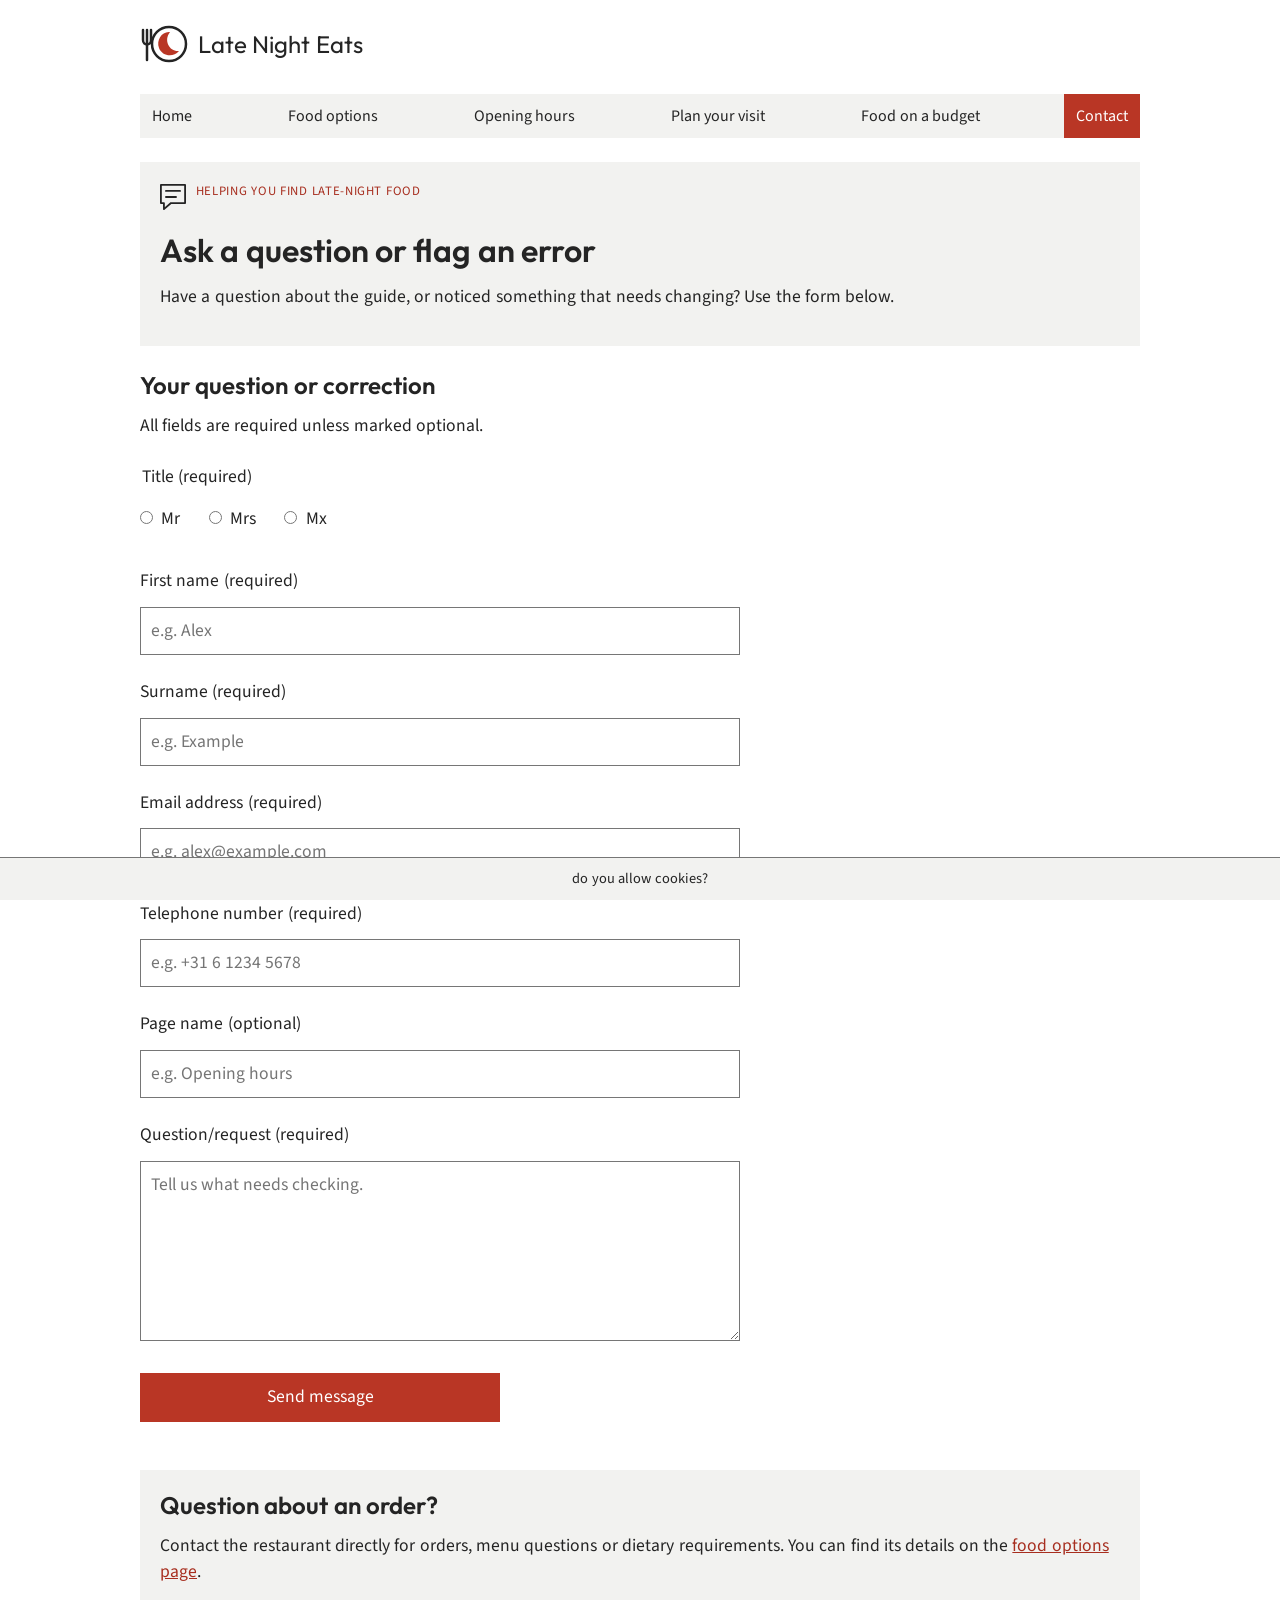
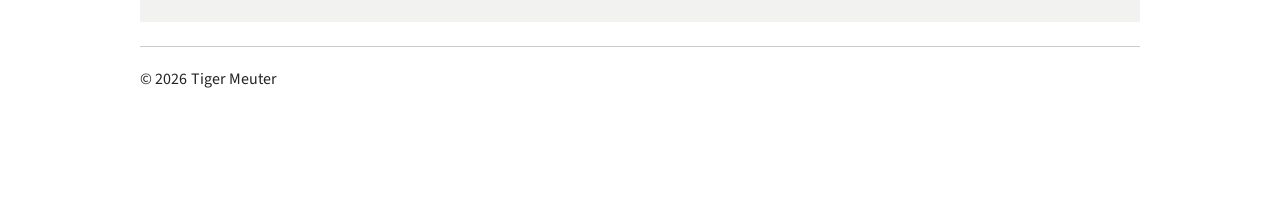
==== commit 2af7536b: "updated table and contact form" ====
--- a/contact.html
+++ b/contact.html
@@ -35,18 +35,27 @@
 			</header>
 			<section>
 				<h2>Your question or correction</h2>
-				<p>Fields marked required must be filled in.</p>
+				<p>All fields are required unless marked optional.</p>
 				<form action="https://next-app-router-playground-kohl.vercel.app/api/contact" method="post">
 					<fieldset>
-						<legend>Contact form</legend>
-						<label for="name">Name (required)</label>
-						<input type="text" id="name" name="name" placeholder="Your name" maxlength="100" required>
-						<label for="email">Email (required)</label>
-						<input type="email" id="email" name="email" placeholder="Your email" maxlength="150" required>
-						<label for="message">Message (required)</label>
-						<textarea id="message" name="message" rows="6" minlength="10" maxlength="2000" placeholder="Your question or correction" required></textarea>
-						<input type="submit" value="Send message">
+						<legend>Title (required)</legend>
+						<label for="mr"><input type="radio" id="mr" name="title" value="Mr" required> Mr</label>
+						<label for="mrs"><input type="radio" id="mrs" name="title" value="Mrs" required> Mrs</label>
+						<label for="mx"><input type="radio" id="mx" name="title" value="Mx" required> Mx</label>
 					</fieldset>
+					<label for="first-name">First name (required)</label>
+					<input type="text" id="first-name" name="name" placeholder="e.g. Alex" maxlength="100" required>
+					<label for="surname">Surname (required)</label>
+					<input type="text" id="surname" name="surname" placeholder="e.g. Example" maxlength="100" required>
+					<label for="email">Email address (required)</label>
+					<input type="email" id="email" name="email" placeholder="e.g. alex@example.com" maxlength="150" required>
+					<label for="telephone">Telephone number (required)</label>
+					<input type="tel" id="telephone" name="telephone" placeholder="e.g. +31 6 1234 5678" maxlength="30" required>
+					<label for="page">Page name (optional)</label>
+					<input type="text" id="page" name="page" placeholder="e.g. Opening hours" maxlength="100">
+					<label for="message">Question/request (required)</label>
+					<textarea id="message" name="message" rows="6" minlength="10" maxlength="2000" placeholder="Tell us what needs checking." required></textarea>
+					<input type="submit" value="Send message">
 				</form>
 			</section>
 			<aside>
--- a/css/style.css
+++ b/css/style.css
@@ -145,6 +145,7 @@
 	width: 100%;
 	margin: 16px 0;
 	border-collapse: collapse;
+	font-size: 1rem;
 }
 
 caption {
@@ -153,20 +154,20 @@
 }
 
 th, td {
-	padding: 8px;
-	border: 1px solid #767676;
+	padding: 12px;
+	border-bottom: 1px solid #ccc;
 	text-align: left;
-}
-
-thead {
-	background-color: #242424;
-	color: #fff;
+	vertical-align: top;
 }
 
 tbody {
 	background-color: #fff;
 }
 
+td p {
+	margin: 4px 0;
+}
+
 #budget p {
 	text-indent: 1em;
 }
@@ -181,19 +182,28 @@
 
 fieldset {
 	min-width: 0;
-	margin: 16px 0;
-	padding: 16px;
-	border: 1px solid #767676;
+	margin: 24px 0;
+	padding: 0;
+	border: none;
+}
+
+legend {
+	margin-bottom: 16px;
+}
+
+fieldset label {
+	display: inline-block;
+	margin-right: 24px;
 }
 
 label {
 	display: block;
-	margin-bottom: 4px;
+	margin-bottom: 12px;
 }
 
 input, textarea {
 	width: 100%;
-	margin-bottom: 16px;
+	margin-bottom: 24px;
 	padding: 10px;
 	border: 1px solid #767676;
 	font: inherit;
@@ -201,6 +211,15 @@
 
 textarea {
 	resize: vertical;
+}
+
+input[type="radio"] {
+	width: auto;
+	margin: 0 4px 0 0;
+}
+
+input[type="submit"] {
+	width: 60%;
 }
 
 footer {
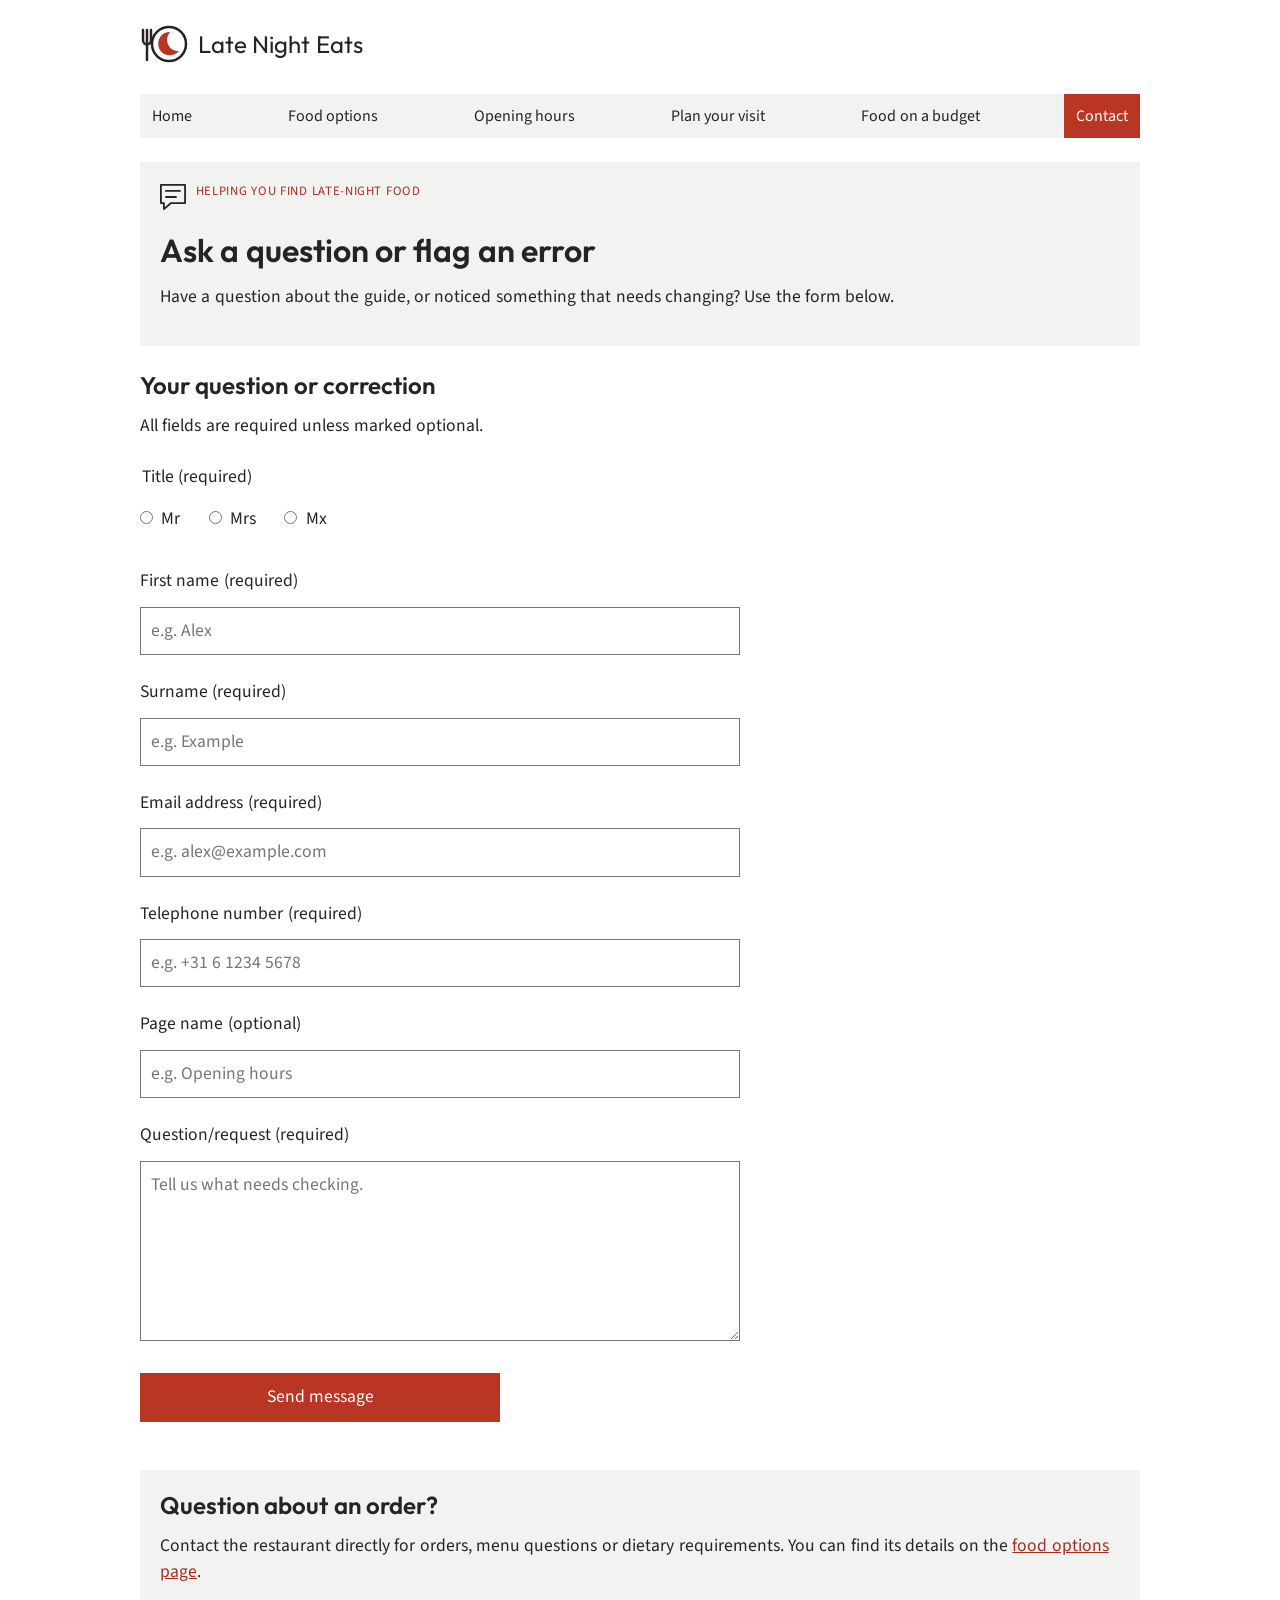
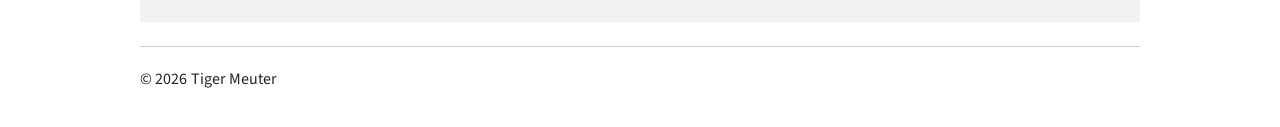
==== commit d86296ad: "removed cookie message" ====
--- a/contact.html
+++ b/contact.html
@@ -66,8 +66,5 @@
 		<footer>
 			<p>&copy; 2026 Tiger Meuter</p>
 		</footer>
-		<aside class="cookies">
-			<p>do you allow cookies?</p>
-		</aside>
 	</body>
 </html>
--- a/css/style.css
+++ b/css/style.css
@@ -8,7 +8,6 @@
 	width: 92%;
 	max-width: 1000px;
 	margin: 0 auto;
-	padding-bottom: 90px;
 	background-color: #fff;
 	color: #242424;
 	font-family: 'Source Sans 3', Arial, sans-serif;
@@ -228,22 +227,6 @@
 	font-size: 1rem;
 }
 
-.cookies {
-	position: fixed;
-	bottom: 0;
-	left: 0;
-	z-index: 9999;
-	width: 100%;
-	padding: 10px;
-	border-top: 1px solid #767676;
-	background-color: #f2f2f0;
-	font-size: 0.9rem;
-	text-align: center;
-}
-
-.cookies p {
-	margin: 0;
-}
 
 @media screen and (min-width: 769px) {
 	nav ul {
